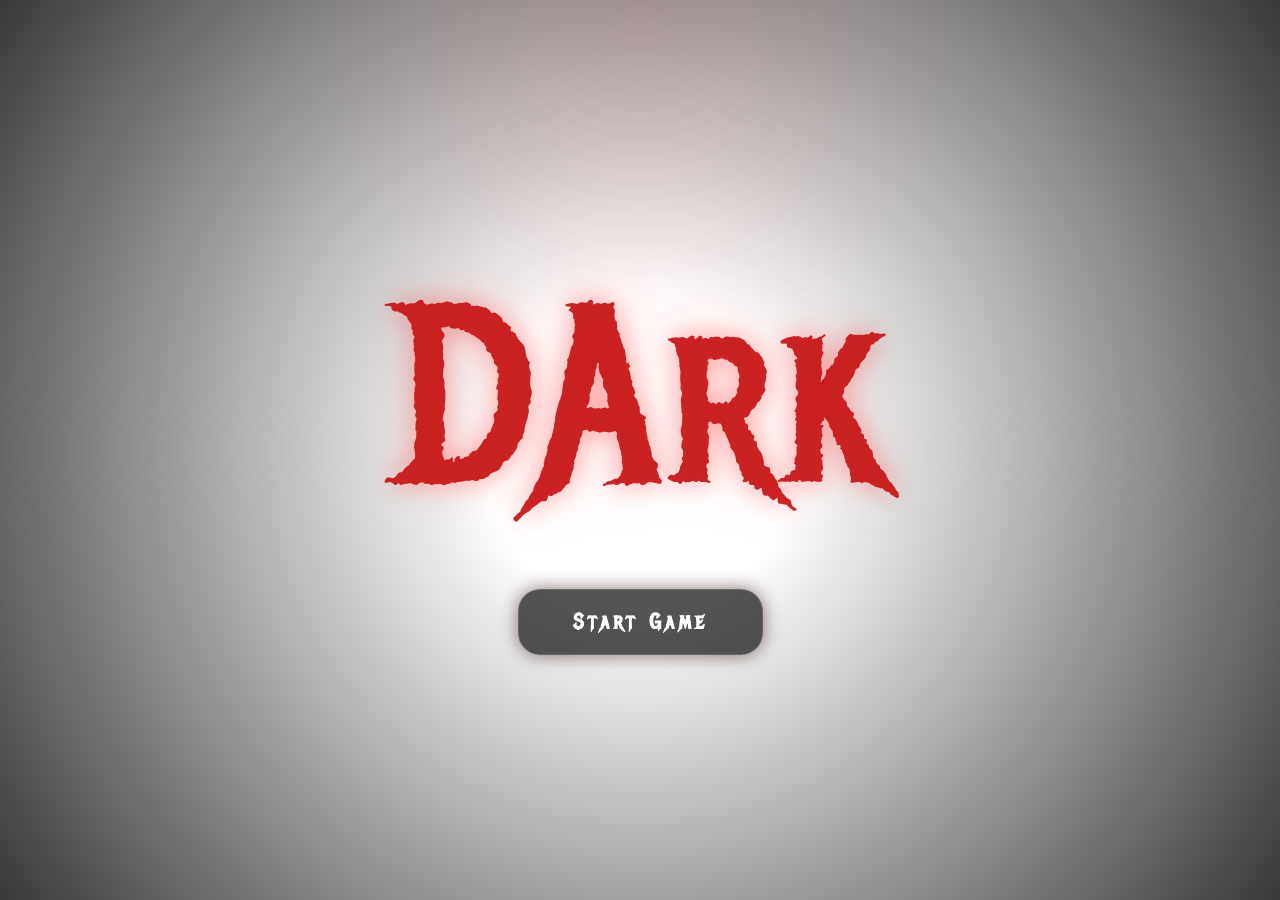
==== index.html @ af248972 "Initial commit" ====
<!DOCTYPE html>
<html lang="en">
<head>
    <meta charset="UTF-8">
    <meta name="viewport" content="width=device-width, initial-scale=1.0">
    <title>DArk</title>
    <link rel="stylesheet" href="src/styles1.css" />
    <link href="https://fonts.googleapis.com/css2?family=Metal+Mania&display=swap" rel="stylesheet" />
</head>
<body>
    <div class="overlay"></div>
    <div class="home">
        <h1>DArk</h1>
        <button id="startBtn">Start Game</button>
    </div>

    <script>
    const music = new Audio("./horror.mp3");
    const startBtn = document.getElementById("startBtn");
    const clickMusic = new Audio("./abc.mp3");

    music.loop = true;
    music.volume = 0.75;
    clickMusic.volume = 1.0;
    clickMusic.preload = "auto";

    document.body.addEventListener("click", () => {
        music.play().catch(() => {});
    }, { once: true });

    startBtn.addEventListener("click", () => {
        clickMusic.currentTime = 0;
        clickMusic.play().catch(() => {});

        setTimeout(() => {
            window.location.href = "page1.html";
        }, 500);
    });
</script>
</body>
</html>
---- src/styles1.css ----
*{
    margin:0;
    padding:0;
    box-sizing:border-box;
}

html, body{
    width:100%;
    height:100%;
    overflow:hidden;
    font-family: Arial, Helvetica, sans-serif;
}

body{
    background-image:url("../Dark.png");
    background-size:cover;
    background-position:center;
    background-repeat:no-repeat;
}

.overlay{
    position:fixed;
    inset:0;
    pointer-events:none;
    background:
        radial-gradient(circle at center, transparent 20%, rgba(0,0,0,0.78) 100%),
        radial-gradient(circle at top, rgba(255,0,0,0.10), transparent 35%);
}

.home{
    position:relative;
    z-index:2;
    width:100%;
    height:100%;
    display:flex;
    flex-direction:column;
    justify-content:center;
    align-items:center;
    gap:34px;
    text-align:center;
}

h1{
    font-family:"Metal Mania", cursive;
    font-size: clamp(250px, 12vw, 180px);
    font-weight: 200;
    letter-spacing: 6px;
    color: rgba(198, 19, 19, 0.922);
    text-shadow:
        0 0 10px rgba(255,255,255,0.2),
        0 0 25px rgba(255,0,0,0.35),
        0 0 60px rgba(255,0,0,0.15);
    user-select:none;
    animation: flicker 4s infinite;
}

#startBtn{
    font-family:"Metal Mania", cursive;
    padding: 18px 54px;
    border: 1px solid rgba(255,255,255,0.15);
    border-radius: 22px;
    background: rgba(18,18,18,0.72);
    color: white;
    font-size: 22px;
    font-weight: 800;
    letter-spacing: 4px;
    cursor: pointer;
    backdrop-filter: blur(10px);
    box-shadow:
        0 0 18px rgba(0,0,0,0.45),
        0 0 22px rgba(255,0,0,0.12);
    transition: 0.2s ease;
}

#startBtn:hover{
    transform: scale(1.05);
    background: rgba(90,0,0,0.78);
    box-shadow:
        0 0 24px rgba(255,0,0,0.28),
        0 0 38px rgba(0,0,0,0.55);
}

#startBtn:active{
    transform: scale(0.98);
}

@keyframes flicker{
    0%, 18%, 22%, 25%, 53%, 57%, 100% { opacity: 1; }
    20%, 24%, 55% { opacity: 0.72; }
}
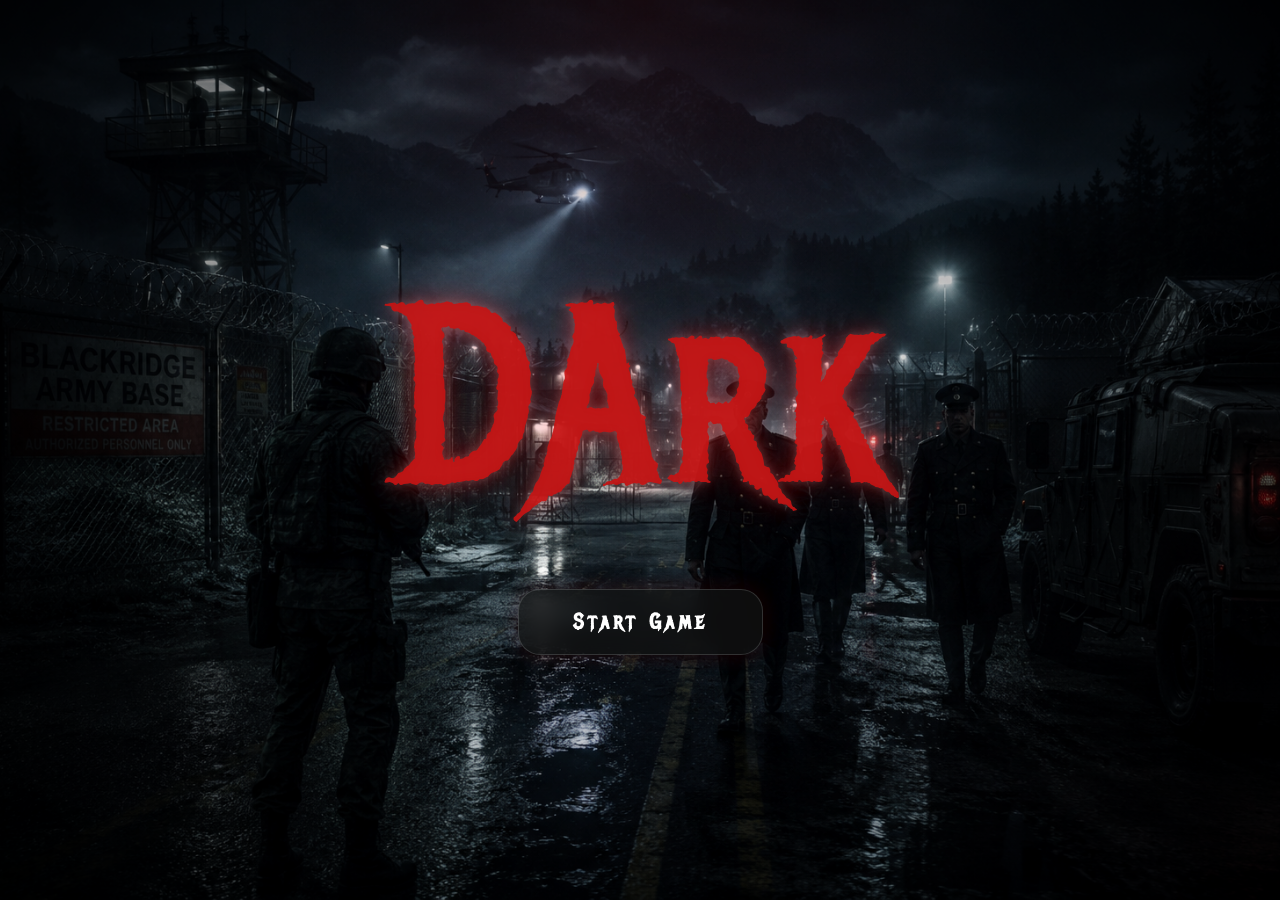
==== commit 473d7188: "Update index.html" ====
--- a/index.html
+++ b/index.html
@@ -15,9 +15,9 @@
     </div>
 
     <script>
-    const music = new Audio("./horror.mp3");
+    const music = new Audio("./assets/horror.mp3");
     const startBtn = document.getElementById("startBtn");
-    const clickMusic = new Audio("./abc.mp3");
+    const clickMusic = new Audio("./assets/abc.mp3");
 
     music.loop = true;
     music.volume = 0.75;
@@ -38,4 +38,4 @@
     });
 </script>
 </body>
-</html>+</html>
--- a/src/styles1.css
+++ b/src/styles1.css
@@ -12,7 +12,7 @@
 }
 
 body{
-    background-image:url("../Dark.png");
+    background-image:url("../assets/Dark.png");
     background-size:cover;
     background-position:center;
     background-repeat:no-repeat;
@@ -87,4 +87,4 @@
 @keyframes flicker{
     0%, 18%, 22%, 25%, 53%, 57%, 100% { opacity: 1; }
     20%, 24%, 55% { opacity: 0.72; }
-}+}
